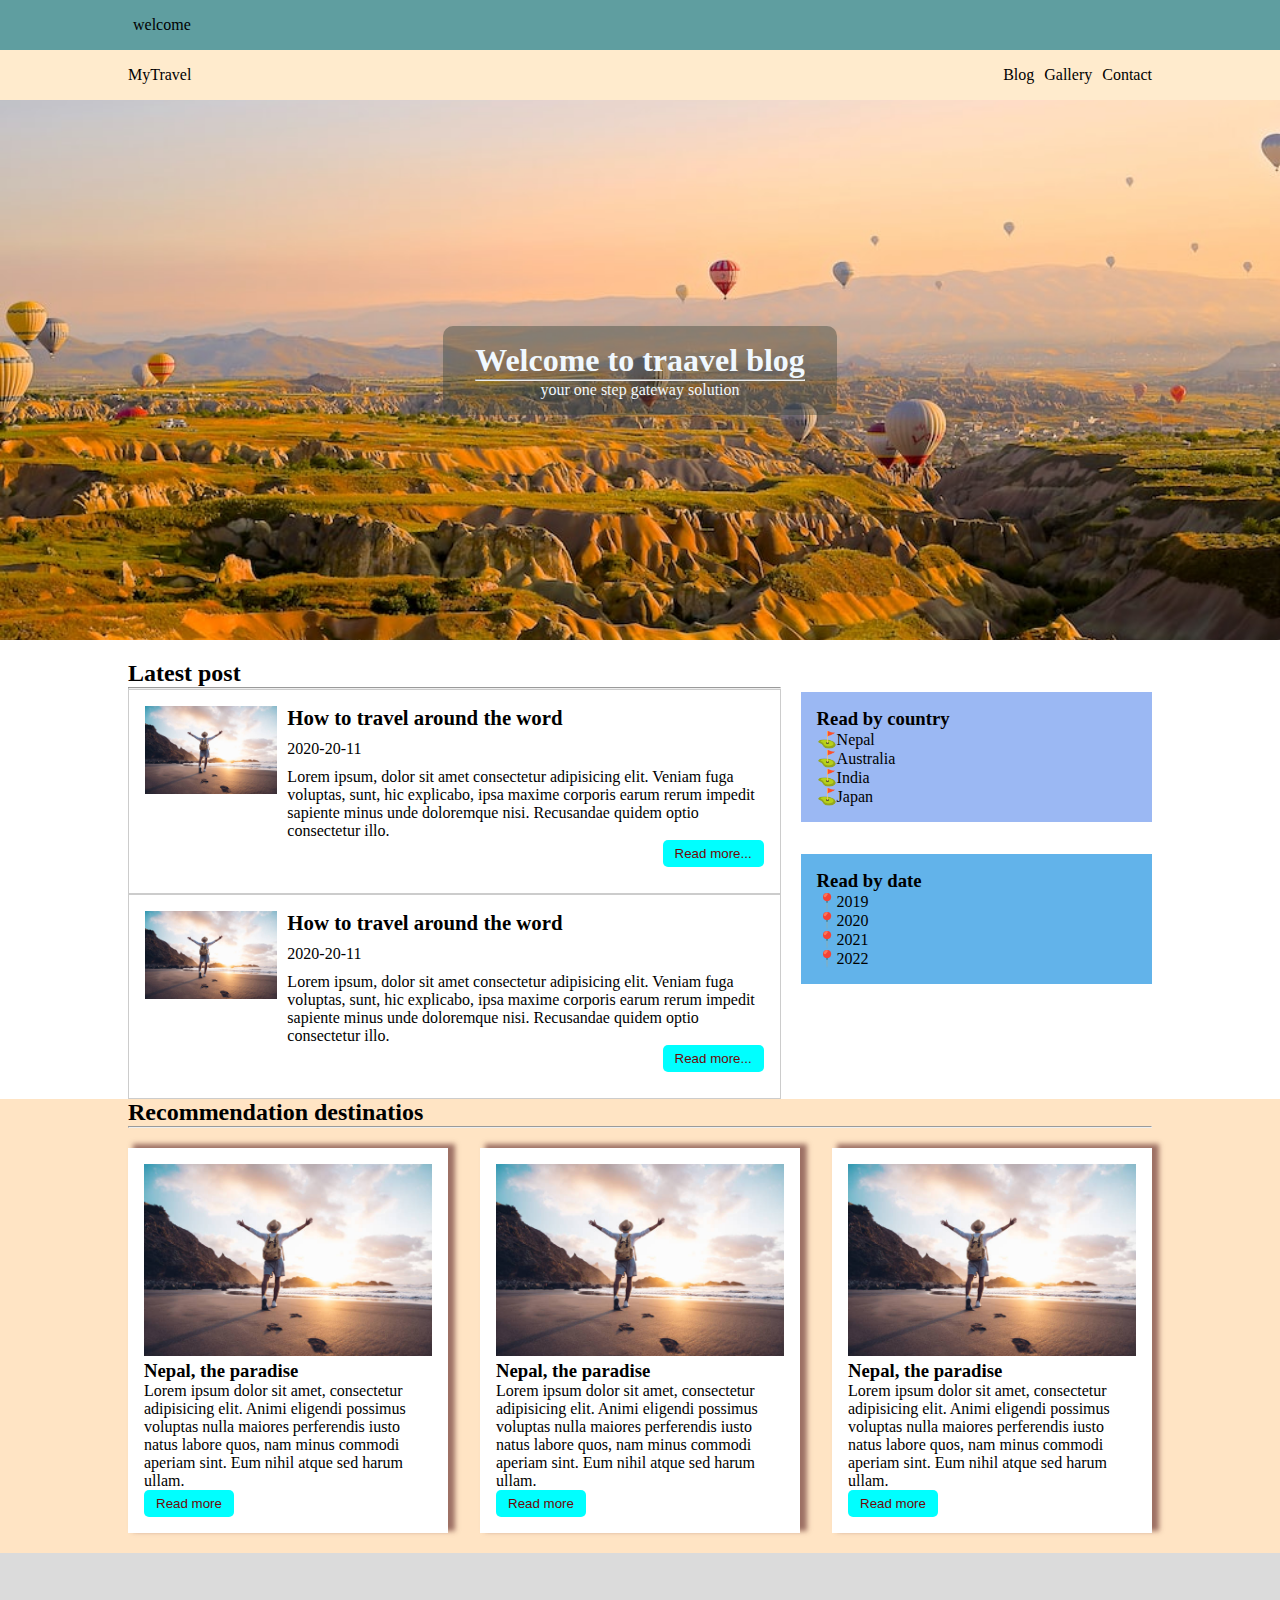
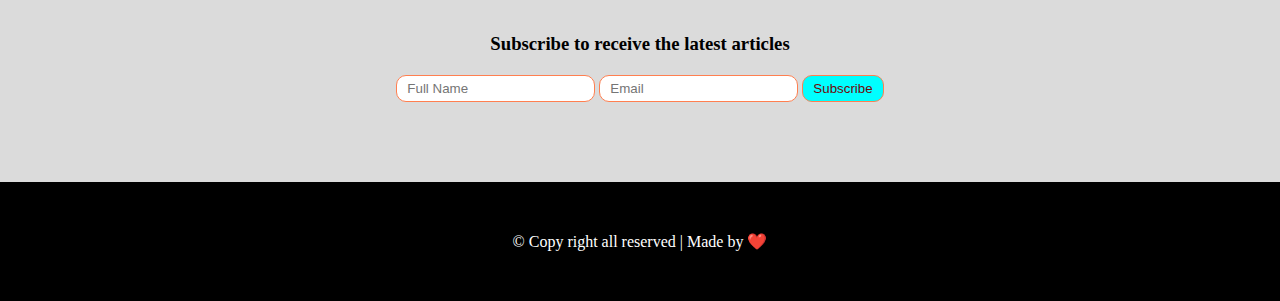
==== index.html @ 99b1ef42 "finished creating a blog" ====
<!DOCTYPE html>
<html lang="en">
  <head>
    <meta charset="UTF-8" />
    <meta http-equiv="X-UA-Compatible" content="IE=edge" />
    <meta name="viewport" content="width=device-width, initial-scale=1.0" />
    <title>flexbox</title>
    <link rel="stylesheet" href="style.css" />
    <!-- downloaded from cdn and font awesome -->
    <link
      rel="stylesheet"
      href="https://cdnjs.cloudflare.com/ajax/libs/font-awesome/6.4.2/css/all.min.css"
      integrity="sha512-z3gLpd7yknf1YoNbCzqRKc4qyor8gaKU1qmn+CShxbuBusANI9QpRohGBreCFkKxLhei6S9CQXFEbbKuqLg0DA=="
      crossorigin="anonymous"
      referrerpolicy="no-referrer"
    />
  </head>
  <body>
    <div class="wrapper">
      <!-- global msg section -->
      <div class="global-msg">
        <div class="container">
          <div class="msg">welcome</div>
          <div class="social">
            <!-- icons -->
            <!-- facebook icon -->
            <i class="fa-brands fa-facebook"></i>
            <!-- linkedin -->
            <i class="fa-brands fa-linkedin"></i>
            <!-- instagram -->
            <i class="fa-brands fa-instagram"></i>
          </div>
        </div>
      </div>

      <!-- top nav bar -->
      <div class="nav-bar">
        <div class="container">
          <div class="logo">MyTravel</div>
          <div class="menu">
            <ul>
              <li>Blog</li>
              <li>Gallery</li>
              <li>Contact</li>
            </ul>
          </div>
        </div>
      </div>
      <!-- hero section -->
      <div class="hero">
        <div class="hero-content">
          <h1>Welcome to traavel blog</h1>
          <hr />
          <p>your one step gateway solution</p>
        </div>
      </div>

      <div class="main container">
        <div class="main-content">
          <h2>Latest post</h2>
          <hr />

          <article>
            <div class="art-img">
              <img src="./img/img2.jpeg" alt="" width="100%" />
            </div>
            <div class="art-content">
              <div class="title">How to travel around the word</div>

              <div>
                <i class="fa-regular fa-calendar-days"></i>
                2020-20-11
              </div>
              <p>
                Lorem ipsum, dolor sit amet consectetur adipisicing elit. Veniam
                fuga voluptas, sunt, hic explicabo, ipsa maxime corporis earum
                rerum impedit sapiente minus unde doloremque nisi. Recusandae
                quidem optio consectetur illo.
              </p>
              <div class="button-box">
                <button class="btn">Read more...</button>
              </div>
            </div>
          </article>
          <article>
            <div class="art-img">
              <img src="./img/img2.jpeg" alt="" width="100%" />
            </div>
            <div class="art-content">
              <div class="title">How to travel around the word</div>

              <div>
                <i class="fa-regular fa-calendar-days"></i>
                2020-20-11
              </div>
              <p>
                Lorem ipsum, dolor sit amet consectetur adipisicing elit. Veniam
                fuga voluptas, sunt, hic explicabo, ipsa maxime corporis earum
                rerum impedit sapiente minus unde doloremque nisi. Recusandae
                quidem optio consectetur illo.
              </p>
              <div class="button-box">
                <button class="btn">Read more...</button>
              </div>
            </div>
          </article>
        </div>
        <div class="side-links">
          <div class="read-by-country">
            <h3>Read by country</h3>
            <ul>
              <li>Nepal</li>
              <li>Australia</li>
              <li>India</li>
              <li>Japan</li>
            </ul>
          </div>
          <div class="read-by-date">
            <h3>Read by date</h3>
            <ul>
              <li>2019</li>
              <li>2020</li>
              <li>2021</li>
              <li>2022</li>
            </ul>
          </div>
        </div>
      </div>

      <!-- recommendation section -->

      <div class="recommendation">
        <div class="container">
          <h2>Recommendation destinatios</h2>
          <hr />
          <!-- <img src="./img/img2.jpeg" alt="" /> -->

          <div class="card-list">
            <div class="card">
              <img src="./img/img2.jpeg" alt="" width="100%" />

              <h3>Nepal, the paradise</h3>
              <p>
                Lorem ipsum dolor sit amet, consectetur adipisicing elit. Animi
                eligendi possimus voluptas nulla maiores perferendis iusto natus
                labore quos, nam minus commodi aperiam sint. Eum nihil atque sed
                harum ullam.
              </p>
              <button class="btn-recommendation">Read more</button>
            </div>
            <div class="card">
              <img src="./img/img2.jpeg" alt="" width="100%" />
              <h3>Nepal, the paradise</h3>
              <p>
                Lorem ipsum dolor sit amet, consectetur adipisicing elit. Animi
                eligendi possimus voluptas nulla maiores perferendis iusto natus
                labore quos, nam minus commodi aperiam sint. Eum nihil atque sed
                harum ullam.
              </p>
              <button class="btn-recommendation">Read more</button>
            </div>
            <div class="card">
              <img src="./img/img2.jpeg" alt="" width="100%" />
              <h3>Nepal, the paradise</h3>
              <p>
                Lorem ipsum dolor sit amet, consectetur adipisicing elit. Animi
                eligendi possimus voluptas nulla maiores perferendis iusto natus
                labore quos, nam minus commodi aperiam sint. Eum nihil atque sed
                harum ullam.
              </p>
              <button class="btn-recommendation">Read more</button>
            </div>
          </div>
        </div>
      </div>

      <div class="subs">
        <h3>Subscribe to receive the latest articles</h3>
        <form action="">
          <input type="text" placeholder="Full Name" />
          <input type="email" placeholder="Email" />
          <input type="Submit"  class="btn-subs" name="" id="" value="Subscribe" />
        </form>
      </div>

      <div class="footer">
        <p>© Copy right all reserved | Made by ❤️</p>
      </div>
    </div>
  </body>
</html>
---- style.css ----
/* reset css*/
* {
  margin: 0;
  padding: 0;
  box-sizing: border-box;
}
.container {
  width: 80%;
  margin: auto;
}

.global-msg > div {
  display: flex;
  justify-content: space-between;
  padding: 1rem 5px;
}
.global-msg {
  background-color: cadetblue;
}

/* top nav */

.nav-bar > div {
  display: flex;
  justify-content: space-between;
}
.nav-bar {
  background-color: blanchedalmond;
  padding: 1rem 0;
}
ul {
  list-style-type: none;
}
.menu > ul {
  display: flex;
  gap: 10px;
}
.menu > ul > li {
  cursor: pointer;
}
.menu > ul > li:hover {
  color: purple;
  text-decoration: underline;
  transform: translateY(-2px);
}

/* hero section */
.hero {
  /* background-image: url(./img/img1.jpeg); */
  background: url(./img/img1.jpeg) no-repeat center;
  /* background-repeat: no-repeat; */
  background-size: cover;
  /* background-color: burlywood; */
  min-height: 60vh;
  display: flex;
  justify-content: center;
  align-items: center;
}
.hero-content {
  background-color: rgba(60, 67, 54, 0.425);
  text-align: center;
  color: aliceblue;
  padding: 1rem 2rem;
  border-radius: 10px;
  /* display: flex;
  flex-direction: column;
  align-items: center; */
}

/* main content*/
.main {
  display: flex;
  margin-top: 20px;
}
.main-content {
  width: 65%;
  /* background-color: brown; */
}
.side-links {
  /* background-color: rgb(42, 54, 165); */
  width: 35%;
}

.art-img {
  width: 400px;
  transition: all 1.5s ease-in;

  /* background-color: blueviolet; */
}

article {
  display: flex;
  gap: 10px;
  padding: 1rem;
  border: 1px solid #ccc;
}

.title {
  font-size: 1.3rem;
  font-weight: 700;
}
.art-content div {
  margin-bottom: 10px;
}
.btn,
.btn-recommendation,
.btn-subs {
  background-color: aqua;
  padding: 6px 12px;
  border: none;
  border-radius: 5px;
  cursor: pointer;
  color: rgb(110, 7, 7);
}
.button-box {
  display: flex;
  justify-content: right;
}

/* side links */

/* we can apply same css to more then one component for example
.read-by-country, read-by-date {  } */
.read-by-country {
  margin-top: 2rem;
  background-color: hsl(220, 78%, 78%);
  padding: 1rem;
  border: 5px;
}
.read-by-date {
  margin-top: 2rem;
  background-color: hsl(204, 76%, 65%);
  padding: 1rem;
  border: 5px;
}
.side-links {
  margin-left: 20px;
}
.read-by-date li::before {
  content: "📍";
}
.read-by-country li::before {
  content: "⛳️";
}

/* Recommendation */

.recommendation {
  background-color: bisque;
  padding: 3rm 0;
}
.card {
  width: 250px;
  background-color: white;
  padding: 1rem;
  box-shadow: 6px -3px 5px 1px rgba(100, 44, 44, 0.63);
  margin-bottom: 20px;
  flex-basis: 250px;
  flex-grow: 1;
  /* flex: 1; */

  /* fle-grow */
  /* flex-shrink */
}
/* .btn-recommendation {
  background-color: aqua;
  padding: 6px 12px;
  border: none;
  border-radius: 5px;
  cursor: pointer;
  color: rgb(110, 7, 7);
} */
.card-list {
  display: flex;
  flex-wrap: wrap;

  gap: 2rem;
  margin-top: 20px;
}
/* Subscribe */
.subs {
  background-color: rgba(0, 0, 0, 0.142);
  padding: 5rem;
  display: flex;
  flex-direction: column;
  align-items: center;
  justify-content: center;
  gap: 20px;
}
.subs input {
  padding: 5px 10px;
  border-radius: 10px;
  border: 1px solid coral;

  /* cursor: pointer; */
}
.subs input:focus {
  outline: none;
  border: 1px solid orangered;
}
.footer {
  background-color: black;
  color: white;
  padding: 50px;
  text-align: center;
}

/* media query */
/* ipad */
@media (max-width: 800px) {
  .nav-bar {
    background-color: orange;
    color: white;
  }
  .main-content {
    width: 60%;
  }
  .side-links {
    width: 30%;
  }
  article {
    display: flex;
    flex-direction: column;
    justify-content: center;
    align-items: center;
  }
  .art-img {
    width: 250px;
  }
}
/* mid breakpoint */
@media (max-width: 480px) {
  .main-content,
  .side-links {
    width: 100%;
  }
  .main {
    flex-direction: column;
  }

  .art-img {
    width: 320px;
  }

  .side-links {
    display: flex;
    /* justify-content: space-between; */
    margin-bottom: 20px;
    gap: 20px;
    justify-content: center;
  }
  .side-links > div {
    flex: 1;
  }
}
@media (max-width: 576px) {
  .subs form {
    display: flex;
    flex-direction: column;
    gap: 10px;
  }
}
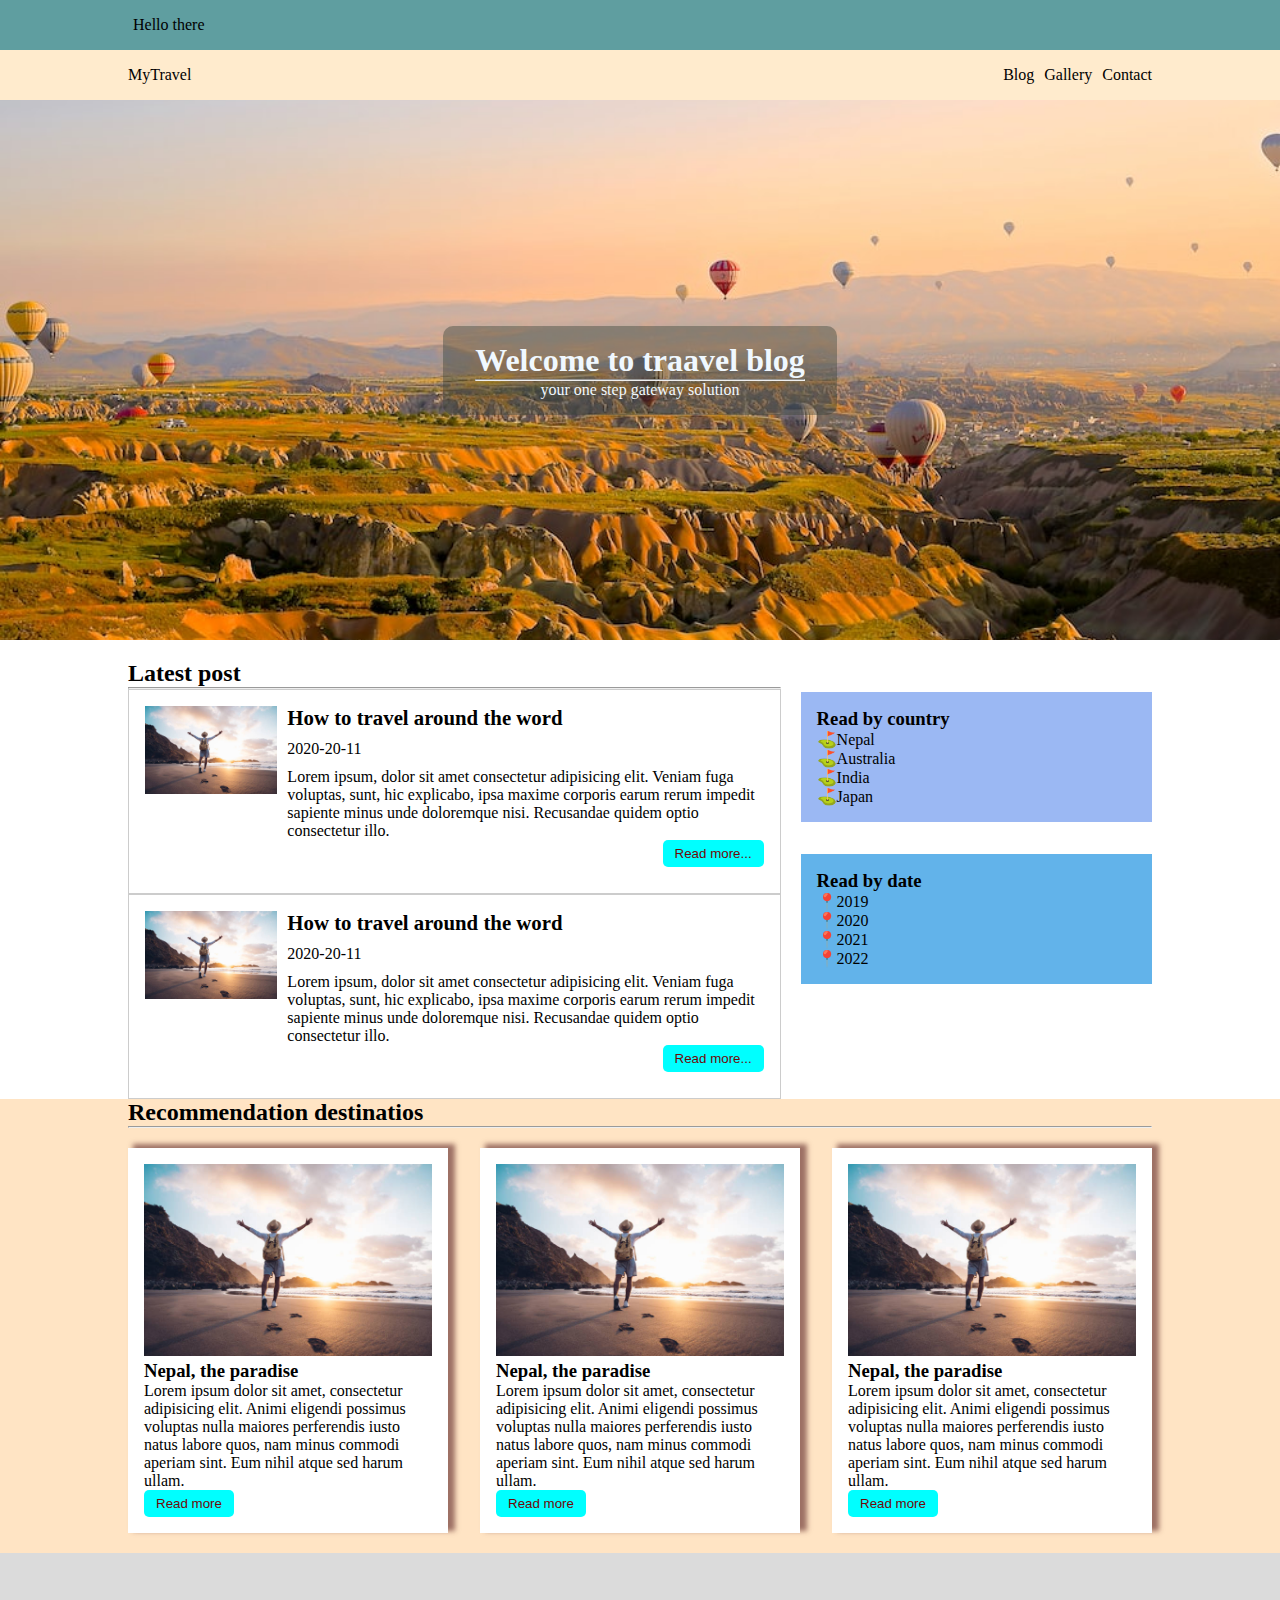
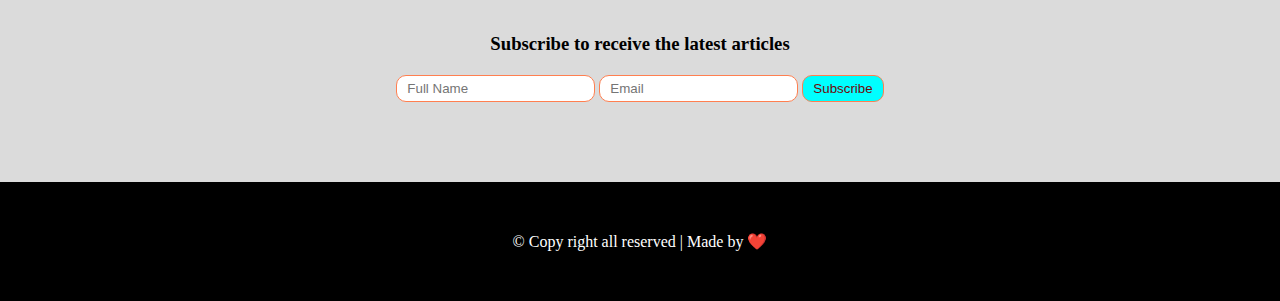
==== commit d55bb0c9: "i have changed welcome text" ====
--- a/index.html
+++ b/index.html
@@ -20,7 +20,7 @@
       <!-- global msg section -->
       <div class="global-msg">
         <div class="container">
-          <div class="msg">welcome</div>
+          <div class="msg">Hello there</div>
           <div class="social">
             <!-- icons -->
             <!-- facebook icon -->
@@ -179,7 +179,13 @@
         <form action="">
           <input type="text" placeholder="Full Name" />
           <input type="email" placeholder="Email" />
-          <input type="Submit"  class="btn-subs" name="" id="" value="Subscribe" />
+          <input
+            type="Submit"
+            class="btn-subs"
+            name=""
+            id=""
+            value="Subscribe"
+          />
         </form>
       </div>
 
